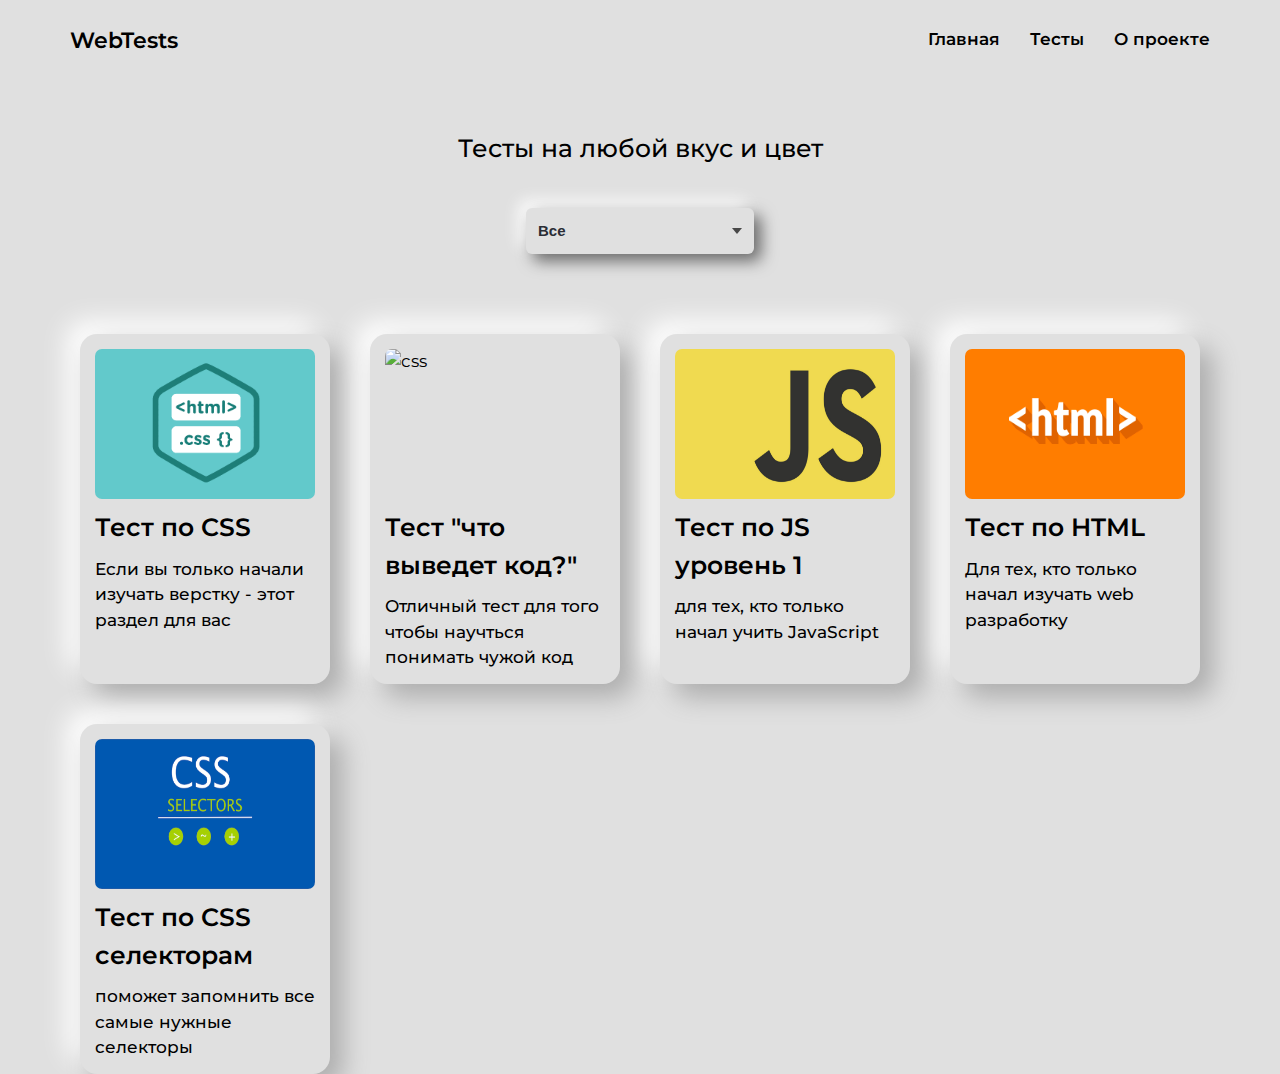
==== tests.html @ 7f697806 "1.0.0" ====
<!DOCTYPE html>
<html lang="en">

<head>
    <meta charset="UTF-8">
    <meta http-equiv="X-UA-Compatible" content="IE=edge">
    <meta name="viewport" content="width=device-width, initial-scale=1.0">
    <link rel="stylesheet" href="css/tests.css">
    <title>Tests list</title>
</head>

<body>
    <header class="header">
        <div class="header__container">
            <div class="header__body">
                <a href="index.html" class="header__logo">WebTests</a>
                <nav class="header__navigation navigation-header">
                    <ul class="navigation-header__list">
                        <li class="navigation-list__item"><a href="index.html" class="list__link">Главная</a></li>
                        <li class="navigation-list__item"><a href="tests.html" class="list__link">Тесты</a></li>
                        <li class="navigation-list__item"><a href="#" class="list__link">О проекте</a></li>
                    </ul>
                </nav>
            </div>
        </div>
        <div class="navbar">
            <div class="nav-container">
                <input class="checkbox" type="checkbox" name="" id="" />
                <div class="hamburger-lines">
                    <span class="line line1"></span>
                    <span class="line line2"></span>
                    <span class="line line3"></span>
                </div>
                <div class="menu-items">
                    <li><a href="index.html">Главная</a></li>
                    <li><a href="tests.html">Тесты</a></li>
                    <li><a href="#">О проекте</a></li>
                </div>
            </div>
        </div>
    </header>
    <main class="main">
        <section class="tests-list">
            <div class="tests-list__container">
                <div class="tests-list__body">
                    <div class="tests-list__title">Тесты на любой вкус и цвет</div>
                    <div class="tests-list__filter">
                        <div class="drop2" id="drop2">
                            <div class="select">
                                <span class="selected">Все</span>
                                <div class="caret"></div>
                            </div>
                            <ul class="drop2__menu">
                                <li data-test="all" class="active">Все</li>
                                <li data-test="css">CSS</li>
                                <li data-test="HTML">HTML</li>
                                <li data-test="JavaScript">JavaScript</li>
                            </ul>
                        </div>
                    </div>
                    <div class="tests-list__grid" id="grid">
                        <a href="/csstest/csstest.html" class="grid-list__item" data-name="css">
                            <div class="list-item__body">
                                <div class="list-item__img"><img src="assets/images/tests/htmlcss.png" alt="css"></div>
                                <div class="list-item__title">Тест по CSS</div>
                                <div class="list-item__text">Если вы только начали изучать верстку -
                                    этот раздел для вас</div>
                            </div>
                        </a>
                        <a href="#" class="grid-list__item" data-name="JavaScript">
                            <div class="list-item__body">
                                <div class="list-item__img"><img
                                        src="https://media.tproger.ru/uploads/2019/09/image2-2.png" alt="css"></div>
                                <div class="list-item__title">Тест "что выведет код?"</div>
                                <div class="list-item__text">Отличный тест для того чтобы научться понимать
                                    чужой код</div>
                            </div>
                        </a>
                        <a href="jstest/jstest.html" class="grid-list__item" data-name="JavaScript">
                            <div class="list-item__body">
                                <div class="list-item__img"><img src="assets/images/tests/js.png" alt="css"></div>
                                <div class="list-item__title">Тест по JS уровень 1</div>
                                <div class="list-item__text">для тех, кто только начал учить JavaScript</div>
                            </div>
                        </a>
                        <a href="htmltest/htmltest.html" class="grid-list__item" data-name="HTML">
                            <div class="list-item__body">
                                <div class="list-item__img"><img src="assets/images/tests/html.jpg" alt="css"></div>
                                <div class="list-item__title">Тест по HTML</div>
                                <div class="list-item__text">Для тех, кто только начал изучать web разработку
                                </div>
                            </div>
                        </a>
                        <a href="selectorstest/selectors.html" class="grid-list__item" data-name="css">
                            <div class="list-item__body">
                                <div class="list-item__img"><img src="assets/images/tests/selectors.png" alt="css">
                                </div>
                                <div class="list-item__title">Тест по CSS селекторам</div>
                                <div class="list-item__text">поможет запомнить все самые нужные селекторы</div>
                            </div>
                        </a>
                    </div>
                </div>
            </div>
        </section>
    </main>
    <script src="js/list.js"></script>
</body>

</html>
---- css/tests.css ----
@charset "UTF-8";
/* Указываем box sizing */
@import url("https://fonts.googleapis.com/css2?family=Montserrat:wght@400;500;700&display=swap");
*,
*::before,
*::after {
  -webkit-box-sizing: border-box;
          box-sizing: border-box;
}

/* Убираем внутренние отступы */
ul[class],
ol[class] {
  padding: 0;
}

/* Убираем внешние отступы */
body,
h1,
h2,
h3,
h4,
p,
ul[class],
ol[class],
li,
figure,
figcaption,
blockquote,
dl,
dd {
  margin: 0;
}

/* Выставляем основные настройки по-умолчанию для body */
body {
  min-height: 100vh;
  scroll-behavior: smooth;
  text-rendering: optimizeSpeed;
  line-height: 1.5;
}

/* Удаляем стандартную стилизацию для всех ul и il, у которых есть атрибут class*/
ul[class],
ol[class] {
  list-style: none;
}

/* Элементы a, у которых нет класса, сбрасываем до дефолтных стилей */
a:not([class]) {
  -webkit-text-decoration-skip: ink;
          text-decoration-skip-ink: auto;
}

/* Упрощаем работу с изображениями */
img {
  max-width: 100%;
  display: block;
}

/* Указываем понятную периодичность в потоке данных у article*/
article > * + * {
  margin-top: 1em;
}

/* Наследуем шрифты для инпутов и кнопок */
input,
button,
textarea,
select {
  font: inherit;
}

/* Удаляем все анимации и переходы для людей, которые предпочитай их не использовать */
@media (prefers-reduced-motion: reduce) {
  * {
    -webkit-animation-duration: 0.01ms !important;
            animation-duration: 0.01ms !important;
    -webkit-animation-iteration-count: 1 !important;
            animation-iteration-count: 1 !important;
    -webkit-transition-duration: 0.01ms !important;
            transition-duration: 0.01ms !important;
    scroll-behavior: auto !important;
  }
}
body {
  background-color: #e0e0e0;
  font-family: "Montserrat", sans-serif;
  font-size: 17px;
}

[class*=__container] {
  max-width: 1170px;
  margin: 0px auto;
  padding: 0px 15px;
}

.header {
  font-weight: 600;
}

.header__body {
  display: -webkit-box;
  display: -ms-flexbox;
  display: flex;
  -webkit-box-align: center;
      -ms-flex-align: center;
          align-items: center;
  -webkit-box-pack: justify;
      -ms-flex-pack: justify;
          justify-content: space-between;
  height: 80px;
}

.header__logo {
  text-decoration: none;
  font-size: 22px;
  color: black;
}

@media screen and (max-width: 500px) {
  .header__navigation {
    display: none;
  }
}

.navigation-header__list {
  display: -webkit-box;
  display: -ms-flexbox;
  display: flex;
}

.navigation-list__item {
  position: relative;
}
.navigation-list__item::before {
  -webkit-transform: scaleX(0);
          transform: scaleX(0);
  -webkit-transform-origin: bottom right;
          transform-origin: bottom right;
}
.navigation-list__item:hover::before {
  -webkit-transform: scaleX(1);
          transform: scaleX(1);
  -webkit-transform-origin: bottom left;
          transform-origin: bottom left;
}
.navigation-list__item::before {
  content: "";
  display: block;
  position: absolute;
  top: 0;
  right: 0;
  left: 0;
  bottom: 0;
  inset: 0 0 0 0;
  background: rgba(100, 211, 100, 0.685);
  z-index: -1;
  -webkit-transition: -webkit-transform 0.3s ease;
  transition: -webkit-transform 0.3s ease;
  transition: transform 0.3s ease;
  transition: transform 0.3s ease, -webkit-transform 0.3s ease;
}
.navigation-list__item:not(:last-child) {
  margin-right: 30px;
}

.list__link {
  text-decoration: none;
  color: black;
}

.navbar .menu-items {
  display: -webkit-box;
  display: -ms-flexbox;
  display: flex;
}

.navbar .nav-container li {
  list-style: none;
}

.navbar .nav-container a {
  text-decoration: none;
  color: #0e2431;
  font-weight: 500;
  font-size: 1.7rem;
  padding: 0.8rem;
  font-weight: 500;
}

.navbar .nav-container a:hover {
  font-weight: bolder;
}

.nav-container {
  margin-top: -80px;
  display: block;
  height: 60px;
  position: relative;
  z-index: 12;
}
@media screen and (min-width: 500px) {
  .nav-container {
    display: none;
  }
}

.nav-container .checkbox {
  position: fixed;
  display: block;
  height: 32px;
  width: 32px;
  top: 30px;
  right: 30px;
  z-index: 5;
  opacity: 0;
  cursor: pointer;
}
@media screen and (min-width: 500px) {
  .nav-container .checkbox {
    display: none;
  }
}

.nav-container .hamburger-lines {
  display: block;
  height: 26px;
  width: 32px;
  position: fixed;
  top: 30px;
  right: 30px;
  z-index: 2;
  display: -webkit-box;
  display: -ms-flexbox;
  display: flex;
  -webkit-box-orient: vertical;
  -webkit-box-direction: normal;
      -ms-flex-direction: column;
          flex-direction: column;
  -webkit-box-pack: justify;
      -ms-flex-pack: justify;
          justify-content: space-between;
}
@media screen and (min-width: 500px) {
  .nav-container .hamburger-lines {
    display: none;
  }
}

.nav-container .hamburger-lines .line {
  display: block;
  height: 4px;
  width: 100%;
  border-radius: 10px;
  background: #0e2431;
}

.nav-container .hamburger-lines .line1 {
  -webkit-transform-origin: 0% 0%;
          transform-origin: 0% 0%;
  -webkit-transition: -webkit-transform 0.4s ease-in-out;
  transition: -webkit-transform 0.4s ease-in-out;
  transition: transform 0.4s ease-in-out;
  transition: transform 0.4s ease-in-out, -webkit-transform 0.4s ease-in-out;
}

.nav-container .hamburger-lines .line2 {
  -webkit-transition: -webkit-transform 0.2s ease-in-out;
  transition: -webkit-transform 0.2s ease-in-out;
  transition: transform 0.2s ease-in-out;
  transition: transform 0.2s ease-in-out, -webkit-transform 0.2s ease-in-out;
}

.nav-container .hamburger-lines .line3 {
  -webkit-transform-origin: 0% 100%;
          transform-origin: 0% 100%;
  -webkit-transition: -webkit-transform 0.4s ease-in-out;
  transition: -webkit-transform 0.4s ease-in-out;
  transition: transform 0.4s ease-in-out;
  transition: transform 0.4s ease-in-out, -webkit-transform 0.4s ease-in-out;
}

.navbar .menu-items {
  padding-top: 120px;
  background-color: #ffffff;
  -webkit-box-shadow: 55px 0px 19px 60px rgba(34, 60, 80, 0.2);
          box-shadow: 55px 0px 19px 60px rgba(34, 60, 80, 0.2);
  height: 100vh;
  width: 100%;
  -webkit-transform: translate(-150%);
          transform: translate(-150%);
  display: -webkit-box;
  display: -ms-flexbox;
  display: flex;
  -webkit-box-orient: vertical;
  -webkit-box-direction: normal;
      -ms-flex-direction: column;
          flex-direction: column;
  margin-left: -40px;
  padding-left: 50px;
  -webkit-transition: -webkit-transform 0.5s ease-in-out;
  transition: -webkit-transform 0.5s ease-in-out;
  transition: transform 0.5s ease-in-out;
  transition: transform 0.5s ease-in-out, -webkit-transform 0.5s ease-in-out;
  text-align: center;
}

.navbar .menu-items li {
  margin-bottom: 1.2rem;
  font-size: 1.5rem;
  font-weight: 500;
}

.nav-container input[type=checkbox]:checked ~ .menu-items {
  -webkit-transform: translateX(-40px);
          transform: translateX(-40px);
}

.nav-container input[type=checkbox]:checked ~ .hamburger-lines .line1 {
  -webkit-transform: rotate(45deg);
          transform: rotate(45deg);
}

.nav-container input[type=checkbox]:checked ~ .hamburger-lines .line2 {
  -webkit-transform: scaleY(0);
          transform: scaleY(0);
}

.nav-container input[type=checkbox]:checked ~ .hamburger-lines .line3 {
  -webkit-transform: rotate(-45deg);
          transform: rotate(-45deg);
}

.nav-container input[type=checkbox]:checked ~ .logo {
  display: none;
}

.tests-list {
  margin-top: 50px;
}

.tests-list__title {
  text-align: center;
  font-size: 25px;
  font-weight: 500;
}

.tests-list__grid {
  margin-top: 80px;
  display: -ms-grid;
  display: grid;
  grid-template-columns: repeat(auto-fill, 250px);
  -ms-grid-rows: 1fr 40px 1fr;
  grid-template-rows: repeat(2, 1fr);
  -webkit-box-pack: center;
      -ms-flex-pack: center;
          justify-content: center;
  grid-column-gap: 40px;
  grid-row-gap: 40px;
}

.grid-list__item {
  text-decoration: none;
  -webkit-transition: -webkit-transform 0.2s ease;
  transition: -webkit-transform 0.2s ease;
  transition: transform 0.2s ease;
  transition: transform 0.2s ease, -webkit-transform 0.2s ease;
}
.grid-list__item:hover {
  -webkit-transform: scale(1.07);
          transform: scale(1.07);
}

.list-item__body {
  width: 250px;
  height: 350px;
  padding: 15px;
  border-radius: 17px;
  background: #e0e0e0;
  -webkit-box-shadow: 13px 13px 27px #acacac, -13px -13px 27px #ffffff;
          box-shadow: 13px 13px 27px #acacac, -13px -13px 27px #ffffff;
  color: black;
  -webkit-transition: -webkit-box-shadow 0.2s ease-in-out;
  transition: -webkit-box-shadow 0.2s ease-in-out;
  transition: box-shadow 0.2s ease-in-out;
  transition: box-shadow 0.2s ease-in-out, -webkit-box-shadow 0.2s ease-in-out;
}
.list-item__body:hover {
  -webkit-box-shadow: 25px 25px 50px #acacac, -25px -25px 50px #ffffff;
          box-shadow: 25px 25px 50px #acacac, -25px -25px 50px #ffffff;
}

.list-item__img {
  margin-bottom: 10px;
}
.list-item__img img {
  border-radius: 7px;
  width: 100%;
  height: 150px;
}

.list-item__title {
  font-size: 25px;
  margin-bottom: 10px;
  font-weight: 600;
}

.list-item__text {
  font-weight: 500;
}

.drop2 {
  min-width: 15em;
  position: relative;
  font-size: 15px;
  font-family: sans-serif;
  font-weight: 700;
  width: 20%;
  margin: 40px auto 0 auto;
}

.drop2 * {
  -webkit-box-sizing: border-box;
          box-sizing: border-box;
}

.select {
  background: #e0e0e0;
  -webkit-box-shadow: 7px 7px 16px #696969, -7px -7px 16px #ffffff;
          box-shadow: 7px 7px 16px #696969, -7px -7px 16px #ffffff;
  color: #2a2d35;
  display: -webkit-box;
  display: -ms-flexbox;
  display: flex;
  -webkit-box-pack: justify;
      -ms-flex-pack: justify;
          justify-content: space-between;
  -webkit-box-align: center;
      -ms-flex-align: center;
          align-items: center;
  border-radius: 0.4em;
  padding: 0.8em;
  margin-bottom: 10px;
  cursor: pointer;
  -webkit-transition: all 0.3s ease;
  transition: all 0.3s ease;
}

.select:hover {
  background-color: #cacaca;
}

.caret {
  width: 0;
  height: 0;
  border-left: 5px solid transparent;
  border-right: 5px solid transparent;
  border-top: 6px solid #484848;
  -webkit-transition: 0.3s;
  transition: 0.3s;
}

.caret-rotate {
  -webkit-transform: rotate(180deg);
          transform: rotate(180deg);
}

.drop2__menu {
  list-style: none;
  padding: 0.2em 0.5em;
  background-color: #e0e0e0;
  -webkit-box-shadow: 7px 7px 16px #696969, -7px -7px 16px #ffffff;
          box-shadow: 7px 7px 16px #696969, -7px -7px 16px #ffffff;
  -webkit-box-shadow: 0 0.5em 1em rgba(0, 0, 0, 0.2);
          box-shadow: 0 0.5em 1em rgba(0, 0, 0, 0.2);
  border-radius: 0.5em;
  position: absolute;
  top: 4em;
  left: 50%;
  width: 100%;
  -webkit-transform: translate(-50%);
          transform: translate(-50%);
  opacity: 0;
  -webkit-transition: 0.2s;
  transition: 0.2s;
  z-index: 1;
}

.menu-open {
  opacity: 1;
}

.drop2__menu li {
  padding: 0.7em 0.5em;
  margin: 0.3em 0;
  border-radius: 0.5em;
  cursor: pointer;
  color: black;
}

.drop2__menu li:hover {
  background-color: #cacaca;
}

.active {
  background-color: #acacac;
}

.drop2__menu-open {
  display: block;
  opacity: 1;
}

.disabled {
  display: none;
}
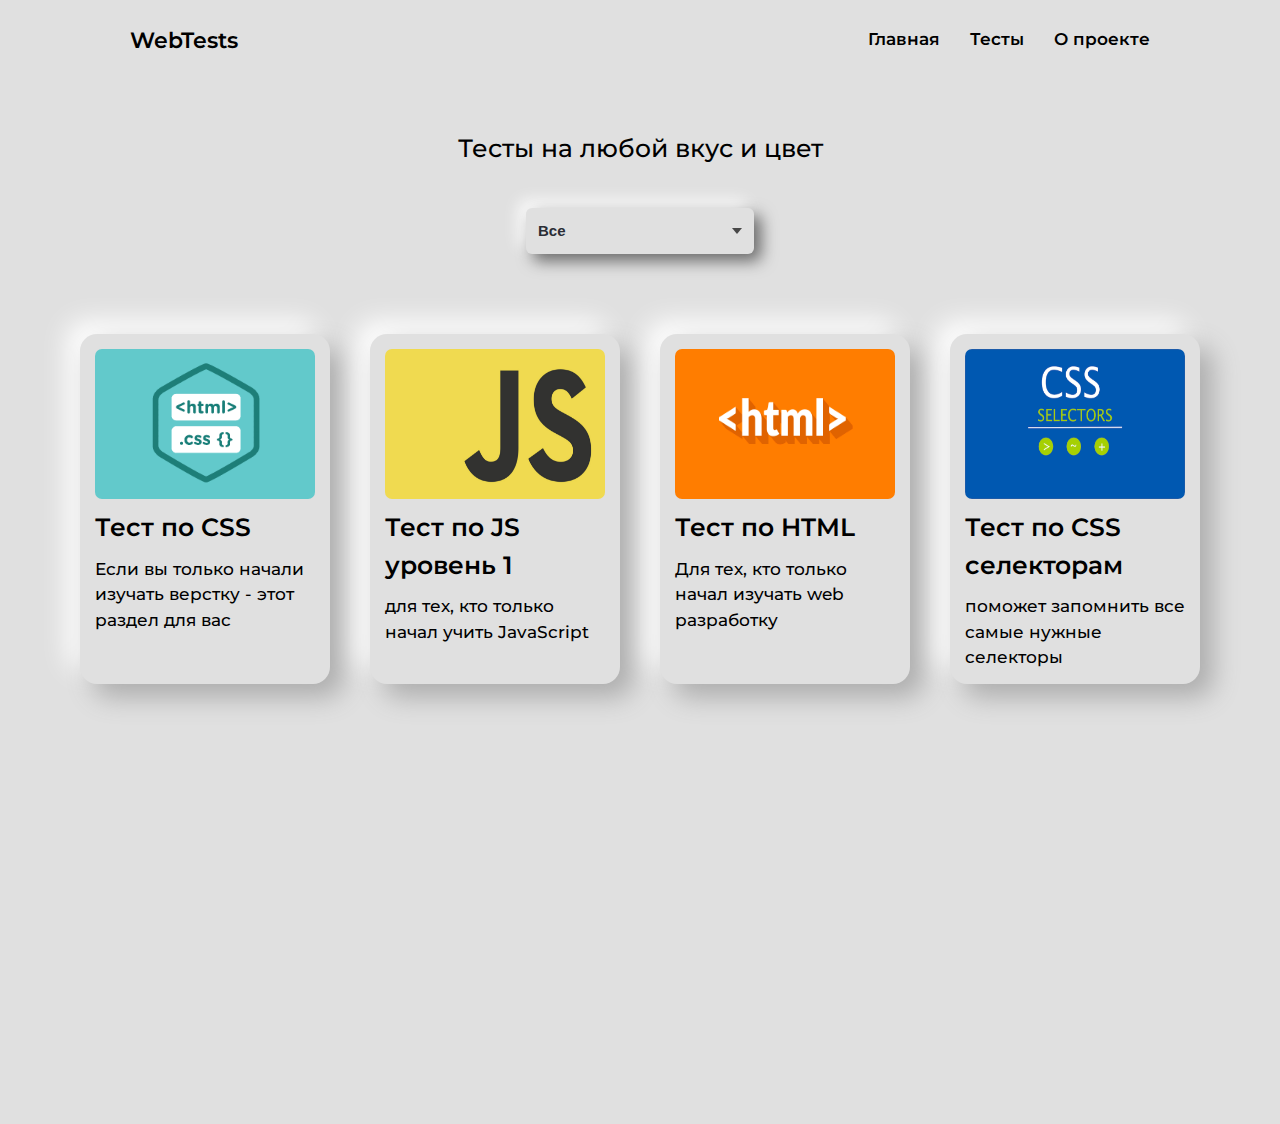
==== commit b9931a34: "new features" ====
--- a/tests.html
+++ b/tests.html
@@ -67,15 +67,6 @@
                                     этот раздел для вас</div>
                             </div>
                         </a>
-                        <a href="#" class="grid-list__item" data-name="JavaScript">
-                            <div class="list-item__body">
-                                <div class="list-item__img"><img
-                                        src="https://media.tproger.ru/uploads/2019/09/image2-2.png" alt="css"></div>
-                                <div class="list-item__title">Тест "что выведет код?"</div>
-                                <div class="list-item__text">Отличный тест для того чтобы научться понимать
-                                    чужой код</div>
-                            </div>
-                        </a>
                         <a href="jstest/jstest.html" class="grid-list__item" data-name="JavaScript">
                             <div class="list-item__body">
                                 <div class="list-item__img"><img src="assets/images/tests/js.png" alt="css"></div>
--- a/css/tests.css
+++ b/css/tests.css
@@ -110,6 +110,7 @@
       -ms-flex-pack: justify;
           justify-content: space-between;
   height: 80px;
+  padding: 0 60px;
 }
 
 .header__logo {
@@ -118,7 +119,7 @@
   color: black;
 }
 
-@media screen and (max-width: 500px) {
+@media screen and (max-width: 600px) {
   .header__navigation {
     display: none;
   }
@@ -174,6 +175,7 @@
   display: -webkit-box;
   display: -ms-flexbox;
   display: flex;
+  position: fixed;
 }
 
 .navbar .nav-container li {
@@ -200,7 +202,7 @@
   position: relative;
   z-index: 12;
 }
-@media screen and (min-width: 500px) {
+@media screen and (min-width: 600px) {
   .nav-container {
     display: none;
   }
@@ -217,7 +219,7 @@
   opacity: 0;
   cursor: pointer;
 }
-@media screen and (min-width: 500px) {
+@media screen and (min-width: 600px) {
   .nav-container .checkbox {
     display: none;
   }
@@ -242,7 +244,7 @@
       -ms-flex-pack: justify;
           justify-content: space-between;
 }
-@media screen and (min-width: 500px) {
+@media screen and (min-width: 600px) {
   .nav-container .hamburger-lines {
     display: none;
   }
@@ -358,6 +360,7 @@
           justify-content: center;
   grid-column-gap: 40px;
   grid-row-gap: 40px;
+  margin-bottom: 50px;
 }
 
 .grid-list__item {
